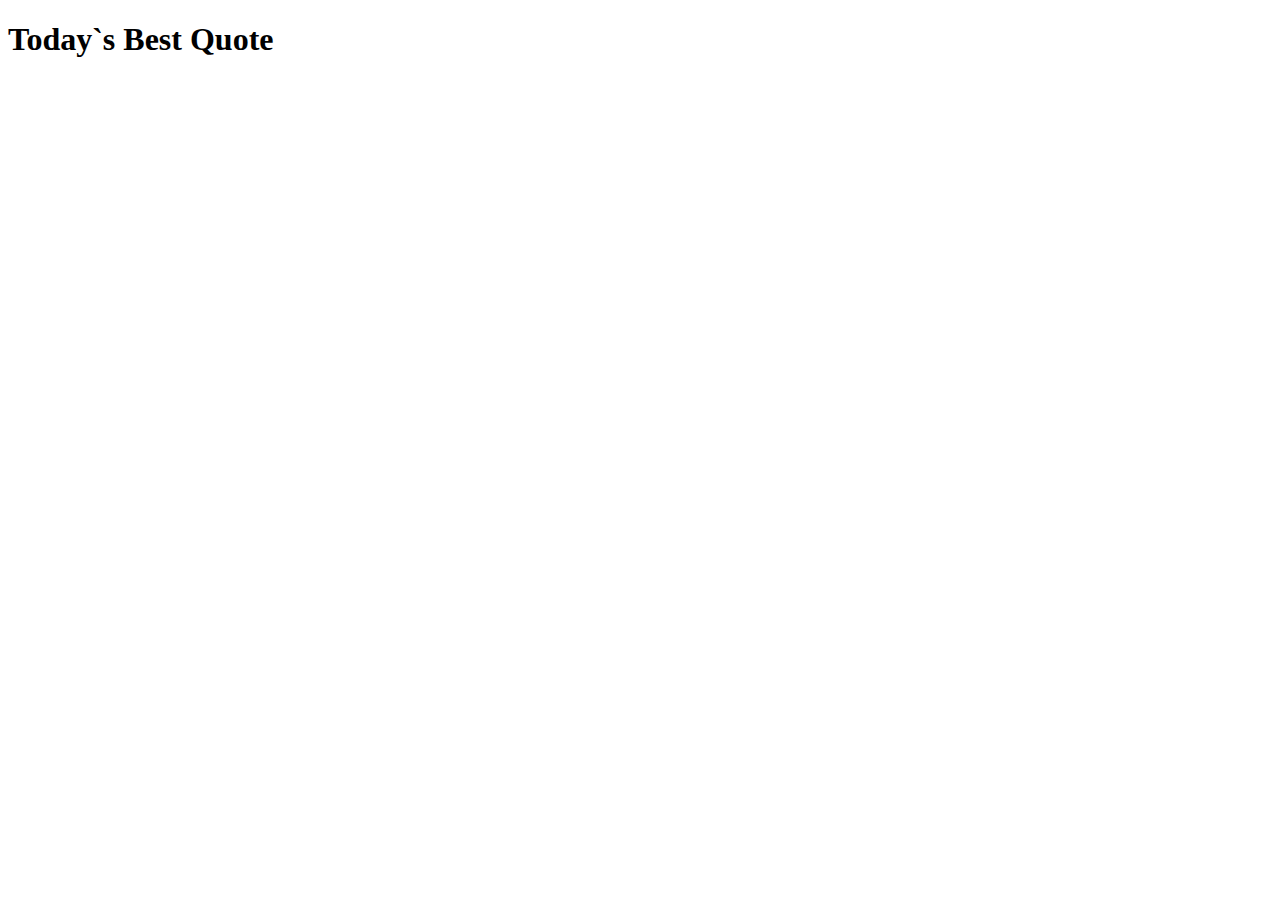
==== 01_Quote_Generator/index.html @ ecc65213 "initial commit" ====
<!DOCTYPE html>
<html lang="en">
<head>
    <meta charset="UTF-8">
    <meta name="viewport" content="width=device-width, initial-scale=1.0">
    <title>Quote Generator</title>
</head>
<body>
    <h1>Today`s Best Quote</h1>
</body>
</html>
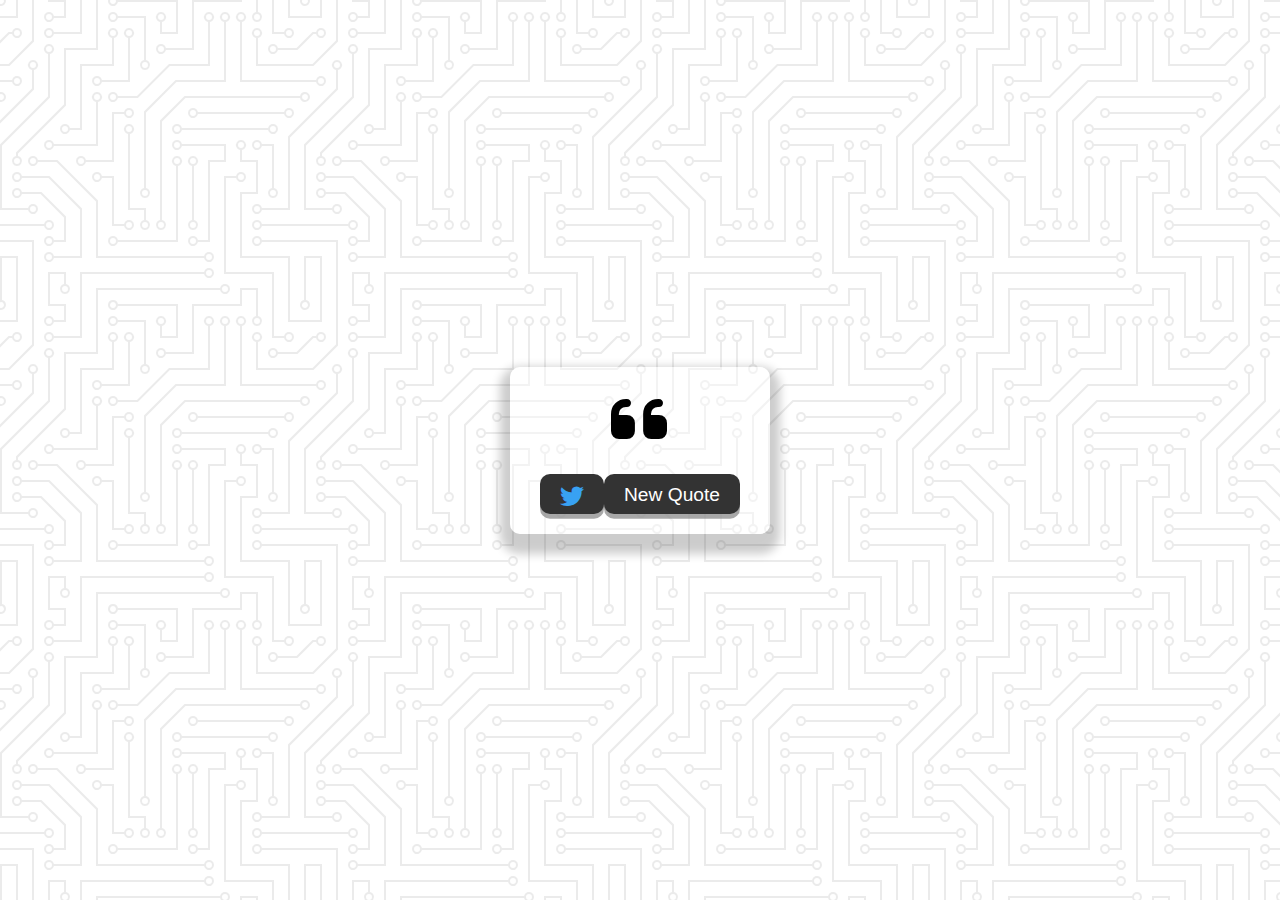
==== commit 4ef9fc89: "added quote generator app" ====
--- a/01_Quote_Generator/index.html
+++ b/01_Quote_Generator/index.html
@@ -1,11 +1,34 @@
 <!DOCTYPE html>
 <html lang="en">
-<head>
-    <meta charset="UTF-8">
-    <meta name="viewport" content="width=device-width, initial-scale=1.0">
+  <head>
+    <meta charset="UTF-8" />
+    <meta name="viewport" content="width=device-width, initial-scale=1.0" />
     <title>Quote Generator</title>
-</head>
-<body>
-    <h1>Today`s Best Quote</h1>
-</body>
-</html>+    <link
+      rel="stylesheet"
+      href="https://cdnjs.cloudflare.com/ajax/libs/font-awesome/6.6.0/css/all.min.css"
+    />
+    <link rel="stylesheet" href="style.css" />
+  </head>
+  <body>
+    <div class="quote-container" id="quote-container">
+      <div class="quote-text">
+        <i class="fas fa-quote-left"></i>
+        <span id="quote"></span>
+      </div>
+
+      <div class="quote-author">
+        <span id="author"></span>
+      </div>
+
+      <div class="button-container">
+        <button class="twitter-button" id="twitter" title="Tweet This!">
+          <i class="fab fa-twitter"></i>
+        </button>
+        <button id="new-quote">New Quote</button>
+      </div>
+    </div>
+
+    <script src="script.js"></script>
+  </body>
+</html>
--- a/01_Quote_Generator/style.css
+++ b/01_Quote_Generator/style.css
@@ -0,0 +1,115 @@
+@import url('https://fonts.googleapis.com/css2?family=Montserrat:ital,wght@0,100..900;1,100..900&display=swap');
+
+
+
+*{
+    margin: 0;
+    padding: 0;
+    box-sizing: border-box;
+    text-decoration: none;
+}
+
+body{
+    font-family: "Montserrat", sans-serif;
+    min-height: 100vh;
+    color: black;
+    background-color: #ffffff;
+    background-image: url("data:image/svg+xml,%3Csvg xmlns='http://www.w3.org/2000/svg' viewBox='0 0 304 304' width='304' height='304'%3E%3Cpath fill='%23000000' fill-opacity='0.08' d='M44.1 224a5 5 0 1 1 0 2H0v-2h44.1zm160 48a5 5 0 1 1 0 2H82v-2h122.1zm57.8-46a5 5 0 1 1 0-2H304v2h-42.1zm0 16a5 5 0 1 1 0-2H304v2h-42.1zm6.2-114a5 5 0 1 1 0 2h-86.2a5 5 0 1 1 0-2h86.2zm-256-48a5 5 0 1 1 0 2H0v-2h12.1zm185.8 34a5 5 0 1 1 0-2h86.2a5 5 0 1 1 0 2h-86.2zM258 12.1a5 5 0 1 1-2 0V0h2v12.1zm-64 208a5 5 0 1 1-2 0v-54.2a5 5 0 1 1 2 0v54.2zm48-198.2V80h62v2h-64V21.9a5 5 0 1 1 2 0zm16 16V64h46v2h-48V37.9a5 5 0 1 1 2 0zm-128 96V208h16v12.1a5 5 0 1 1-2 0V210h-16v-76.1a5 5 0 1 1 2 0zm-5.9-21.9a5 5 0 1 1 0 2H114v48H85.9a5 5 0 1 1 0-2H112v-48h12.1zm-6.2 130a5 5 0 1 1 0-2H176v-74.1a5 5 0 1 1 2 0V242h-60.1zm-16-64a5 5 0 1 1 0-2H114v48h10.1a5 5 0 1 1 0 2H112v-48h-10.1zM66 284.1a5 5 0 1 1-2 0V274H50v30h-2v-32h18v12.1zM236.1 176a5 5 0 1 1 0 2H226v94h48v32h-2v-30h-48v-98h12.1zm25.8-30a5 5 0 1 1 0-2H274v44.1a5 5 0 1 1-2 0V146h-10.1zm-64 96a5 5 0 1 1 0-2H208v-80h16v-14h-42.1a5 5 0 1 1 0-2H226v18h-16v80h-12.1zm86.2-210a5 5 0 1 1 0 2H272V0h2v32h10.1zM98 101.9V146H53.9a5 5 0 1 1 0-2H96v-42.1a5 5 0 1 1 2 0zM53.9 34a5 5 0 1 1 0-2H80V0h2v34H53.9zm60.1 3.9V66H82v64H69.9a5 5 0 1 1 0-2H80V64h32V37.9a5 5 0 1 1 2 0zM101.9 82a5 5 0 1 1 0-2H128V37.9a5 5 0 1 1 2 0V82h-28.1zm16-64a5 5 0 1 1 0-2H146v44.1a5 5 0 1 1-2 0V18h-26.1zm102.2 270a5 5 0 1 1 0 2H98v14h-2v-16h124.1zM242 149.9V160h16v34h-16v62h48v48h-2v-46h-48v-66h16v-30h-16v-12.1a5 5 0 1 1 2 0zM53.9 18a5 5 0 1 1 0-2H64V2H48V0h18v18H53.9zm112 32a5 5 0 1 1 0-2H192V0h50v2h-48v48h-28.1zm-48-48a5 5 0 0 1-9.8-2h2.07a3 3 0 1 0 5.66 0H178v34h-18V21.9a5 5 0 1 1 2 0V32h14V2h-58.1zm0 96a5 5 0 1 1 0-2H137l32-32h39V21.9a5 5 0 1 1 2 0V66h-40.17l-32 32H117.9zm28.1 90.1a5 5 0 1 1-2 0v-76.51L175.59 80H224V21.9a5 5 0 1 1 2 0V82h-49.59L146 112.41v75.69zm16 32a5 5 0 1 1-2 0v-99.51L184.59 96H300.1a5 5 0 0 1 3.9-3.9v2.07a3 3 0 0 0 0 5.66v2.07a5 5 0 0 1-3.9-3.9H185.41L162 121.41v98.69zm-144-64a5 5 0 1 1-2 0v-3.51l48-48V48h32V0h2v50H66v55.41l-48 48v2.69zM50 53.9v43.51l-48 48V208h26.1a5 5 0 1 1 0 2H0v-65.41l48-48V53.9a5 5 0 1 1 2 0zm-16 16V89.41l-34 34v-2.82l32-32V69.9a5 5 0 1 1 2 0zM12.1 32a5 5 0 1 1 0 2H9.41L0 43.41V40.6L8.59 32h3.51zm265.8 18a5 5 0 1 1 0-2h18.69l7.41-7.41v2.82L297.41 50H277.9zm-16 160a5 5 0 1 1 0-2H288v-71.41l16-16v2.82l-14 14V210h-28.1zm-208 32a5 5 0 1 1 0-2H64v-22.59L40.59 194H21.9a5 5 0 1 1 0-2H41.41L66 216.59V242H53.9zm150.2 14a5 5 0 1 1 0 2H96v-56.6L56.6 162H37.9a5 5 0 1 1 0-2h19.5L98 200.6V256h106.1zm-150.2 2a5 5 0 1 1 0-2H80v-46.59L48.59 178H21.9a5 5 0 1 1 0-2H49.41L82 208.59V258H53.9zM34 39.8v1.61L9.41 66H0v-2h8.59L32 40.59V0h2v39.8zM2 300.1a5 5 0 0 1 3.9 3.9H3.83A3 3 0 0 0 0 302.17V256h18v48h-2v-46H2v42.1zM34 241v63h-2v-62H0v-2h34v1zM17 18H0v-2h16V0h2v18h-1zm273-2h14v2h-16V0h2v16zm-32 273v15h-2v-14h-14v14h-2v-16h18v1zM0 92.1A5.02 5.02 0 0 1 6 97a5 5 0 0 1-6 4.9v-2.07a3 3 0 1 0 0-5.66V92.1zM80 272h2v32h-2v-32zm37.9 32h-2.07a3 3 0 0 0-5.66 0h-2.07a5 5 0 0 1 9.8 0zM5.9 0A5.02 5.02 0 0 1 0 5.9V3.83A3 3 0 0 0 3.83 0H5.9zm294.2 0h2.07A3 3 0 0 0 304 3.83V5.9a5 5 0 0 1-3.9-5.9zm3.9 300.1v2.07a3 3 0 0 0-1.83 1.83h-2.07a5 5 0 0 1 3.9-3.9zM97 100a3 3 0 1 0 0-6 3 3 0 0 0 0 6zm0-16a3 3 0 1 0 0-6 3 3 0 0 0 0 6zm16 16a3 3 0 1 0 0-6 3 3 0 0 0 0 6zm16 16a3 3 0 1 0 0-6 3 3 0 0 0 0 6zm0 16a3 3 0 1 0 0-6 3 3 0 0 0 0 6zm-48 32a3 3 0 1 0 0-6 3 3 0 0 0 0 6zm16 16a3 3 0 1 0 0-6 3 3 0 0 0 0 6zm32 48a3 3 0 1 0 0-6 3 3 0 0 0 0 6zm-16 16a3 3 0 1 0 0-6 3 3 0 0 0 0 6zm32-16a3 3 0 1 0 0-6 3 3 0 0 0 0 6zm0-32a3 3 0 1 0 0-6 3 3 0 0 0 0 6zm16 32a3 3 0 1 0 0-6 3 3 0 0 0 0 6zm32 16a3 3 0 1 0 0-6 3 3 0 0 0 0 6zm0-16a3 3 0 1 0 0-6 3 3 0 0 0 0 6zm-16-64a3 3 0 1 0 0-6 3 3 0 0 0 0 6zm16 0a3 3 0 1 0 0-6 3 3 0 0 0 0 6zm16 96a3 3 0 1 0 0-6 3 3 0 0 0 0 6zm0 16a3 3 0 1 0 0-6 3 3 0 0 0 0 6zm16 16a3 3 0 1 0 0-6 3 3 0 0 0 0 6zm16-144a3 3 0 1 0 0-6 3 3 0 0 0 0 6zm0 32a3 3 0 1 0 0-6 3 3 0 0 0 0 6zm16-32a3 3 0 1 0 0-6 3 3 0 0 0 0 6zm16-16a3 3 0 1 0 0-6 3 3 0 0 0 0 6zm-96 0a3 3 0 1 0 0-6 3 3 0 0 0 0 6zm0 16a3 3 0 1 0 0-6 3 3 0 0 0 0 6zm16-32a3 3 0 1 0 0-6 3 3 0 0 0 0 6zm96 0a3 3 0 1 0 0-6 3 3 0 0 0 0 6zm-16-64a3 3 0 1 0 0-6 3 3 0 0 0 0 6zm16-16a3 3 0 1 0 0-6 3 3 0 0 0 0 6zm-32 0a3 3 0 1 0 0-6 3 3 0 0 0 0 6zm0-16a3 3 0 1 0 0-6 3 3 0 0 0 0 6zm-16 0a3 3 0 1 0 0-6 3 3 0 0 0 0 6zm-16 0a3 3 0 1 0 0-6 3 3 0 0 0 0 6zm-16 0a3 3 0 1 0 0-6 3 3 0 0 0 0 6zM49 36a3 3 0 1 0 0-6 3 3 0 0 0 0 6zm-32 0a3 3 0 1 0 0-6 3 3 0 0 0 0 6zm32 16a3 3 0 1 0 0-6 3 3 0 0 0 0 6zM33 68a3 3 0 1 0 0-6 3 3 0 0 0 0 6zm16-48a3 3 0 1 0 0-6 3 3 0 0 0 0 6zm0 240a3 3 0 1 0 0-6 3 3 0 0 0 0 6zm16 32a3 3 0 1 0 0-6 3 3 0 0 0 0 6zm-16-64a3 3 0 1 0 0-6 3 3 0 0 0 0 6zm0 16a3 3 0 1 0 0-6 3 3 0 0 0 0 6zm-16-32a3 3 0 1 0 0-6 3 3 0 0 0 0 6zm80-176a3 3 0 1 0 0-6 3 3 0 0 0 0 6zm16 0a3 3 0 1 0 0-6 3 3 0 0 0 0 6zm-16-16a3 3 0 1 0 0-6 3 3 0 0 0 0 6zm32 48a3 3 0 1 0 0-6 3 3 0 0 0 0 6zm16-16a3 3 0 1 0 0-6 3 3 0 0 0 0 6zm0-32a3 3 0 1 0 0-6 3 3 0 0 0 0 6zm112 176a3 3 0 1 0 0-6 3 3 0 0 0 0 6zm-16 16a3 3 0 1 0 0-6 3 3 0 0 0 0 6zm0 16a3 3 0 1 0 0-6 3 3 0 0 0 0 6zm0 16a3 3 0 1 0 0-6 3 3 0 0 0 0 6zM17 180a3 3 0 1 0 0-6 3 3 0 0 0 0 6zm0 16a3 3 0 1 0 0-6 3 3 0 0 0 0 6zm0-32a3 3 0 1 0 0-6 3 3 0 0 0 0 6zm16 0a3 3 0 1 0 0-6 3 3 0 0 0 0 6zM17 84a3 3 0 1 0 0-6 3 3 0 0 0 0 6zm32 64a3 3 0 1 0 0-6 3 3 0 0 0 0 6zm16-16a3 3 0 1 0 0-6 3 3 0 0 0 0 6z'%3E%3C/path%3E%3C/svg%3E");
+
+    display: flex;
+    justify-content: center;
+    align-items: center;
+    text-align: center;
+}
+
+.quote-container{
+    width: auto;
+    max-width: 900px;
+    background-color: rgba(255, 255, 255, 0.4);
+    padding: 20px 30px;
+    border-radius: 10px;
+    box-shadow: 0 10px 10px 10px rgba(0, 0, 0, 0.2);
+}
+
+.quote-text{
+    font-size: 2.75rem;
+}
+
+.long-quote{
+    font-size: 2rem;
+}
+
+.fa-quote-left{
+    font-size: 4rem;
+}
+
+.quote-author{
+    font-size: 2rem;
+    font-weight: 500;
+    font-style: italic;
+    margin-top: 20px; 
+}
+
+.button-container{
+    margin-top: 20px;
+    display: flex; 
+    justify-content: space-between;
+    
+}
+
+button{
+    font-size: 1.2rem;
+    height: 2.5rem;
+    padding: 0.5rem 1.8rem;
+    color: #fff;
+    background: #333;
+    padding: 10px 20px;
+    box-shadow: 0  0.3rem rgba(121, 121, 121, 0.65);
+    border-radius: 10px;
+    border: none;
+    outline: none;
+    cursor: pointer;
+}
+
+button:hover{
+    background: #555;
+}
+
+button:active{
+    transform: translate(0, 0.3rem);
+    box-shadow: 0 0.1rem rgba(255, 255, 255, 0.65);
+}
+
+.twitter-button{
+    color: #38a1f3;
+}
+
+.fa-twitter{
+    font-size: 1.5rem;
+}
+ 
+
+
+/* Media query: Tablet or smaller */
+
+@media screen and (max-width: 768px){
+    .quote-container{
+        margin: 15px 10px;
+    }
+
+    .quote-text{
+        font-size: 2.5rem;
+    }
+
+    .long-quote{
+        font-size: 1.5rem;
+    }
+
+    .fa-quote-left{
+        font-size: 3rem;
+    }
+
+    .quote-author{
+        font-size: 1.5rem;
+    }
+}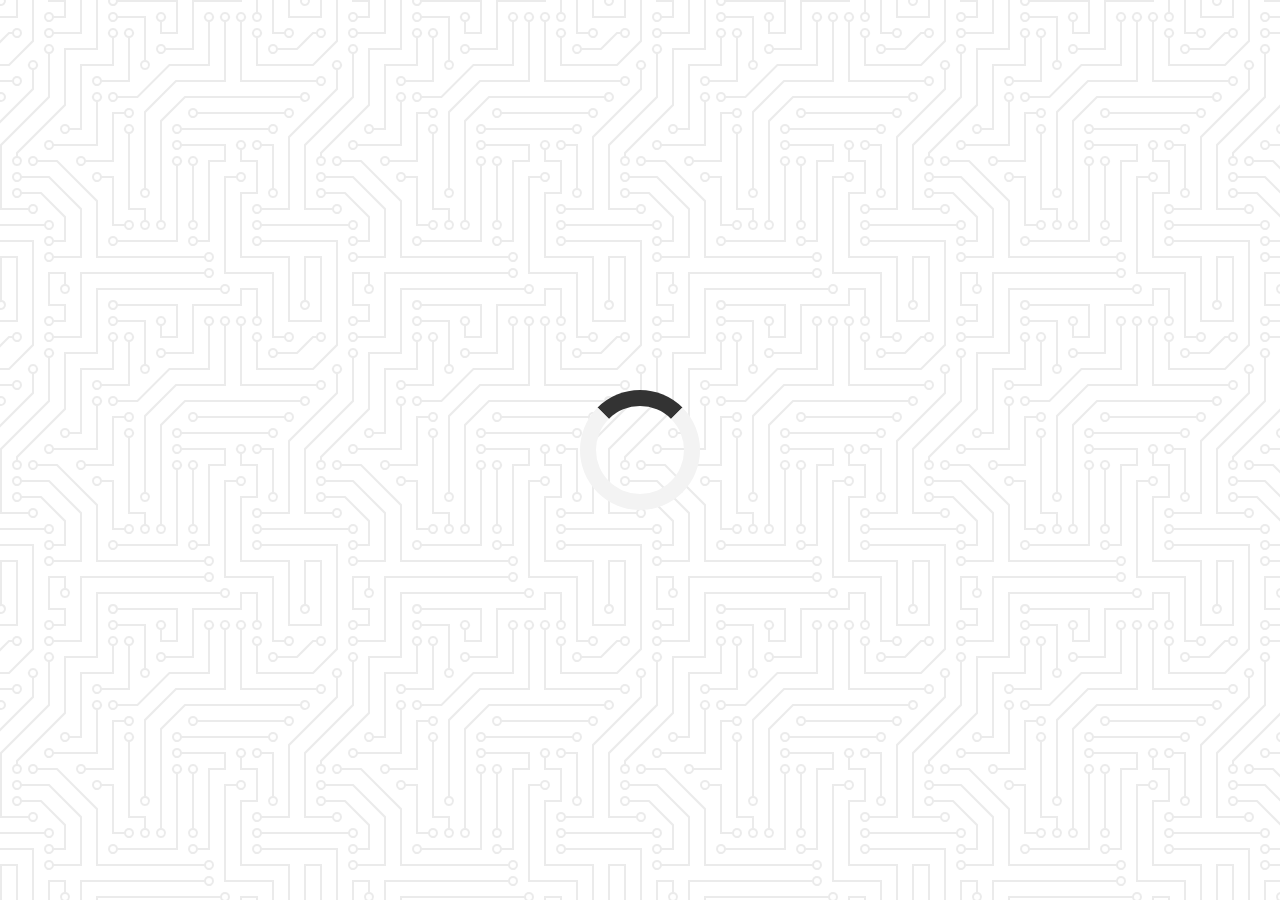
==== commit 4cbd4db0: "added loader functionality" ====
--- a/01_Quote_Generator/index.html
+++ b/01_Quote_Generator/index.html
@@ -29,6 +29,9 @@
       </div>
     </div>
 
+    <!-- Loader -->
+    <div class="loader" id="loader"></div>
+
     <script src="script.js"></script>
   </body>
 </html>
--- a/01_Quote_Generator/style.css
+++ b/01_Quote_Generator/style.css
@@ -88,8 +88,22 @@
     font-size: 1.5rem;
 }
  
+.loader{
+    border: 16px solid #f3f3f3;
+    border-top: 16px solid #333;
+    border-radius: 50%;
+    width: 120px;
+    height: 120px;
+    animation: spin 2s linear infinite;
+    margin: 20px auto;
+    animation: spin 2s linear infinite;
+}
 
 
+@keyframes spin{
+    0% {transform: rotate(0deg);}
+    100% {transform: rotate(360deg);}
+}
 /* Media query: Tablet or smaller */
 
 @media screen and (max-width: 768px){
